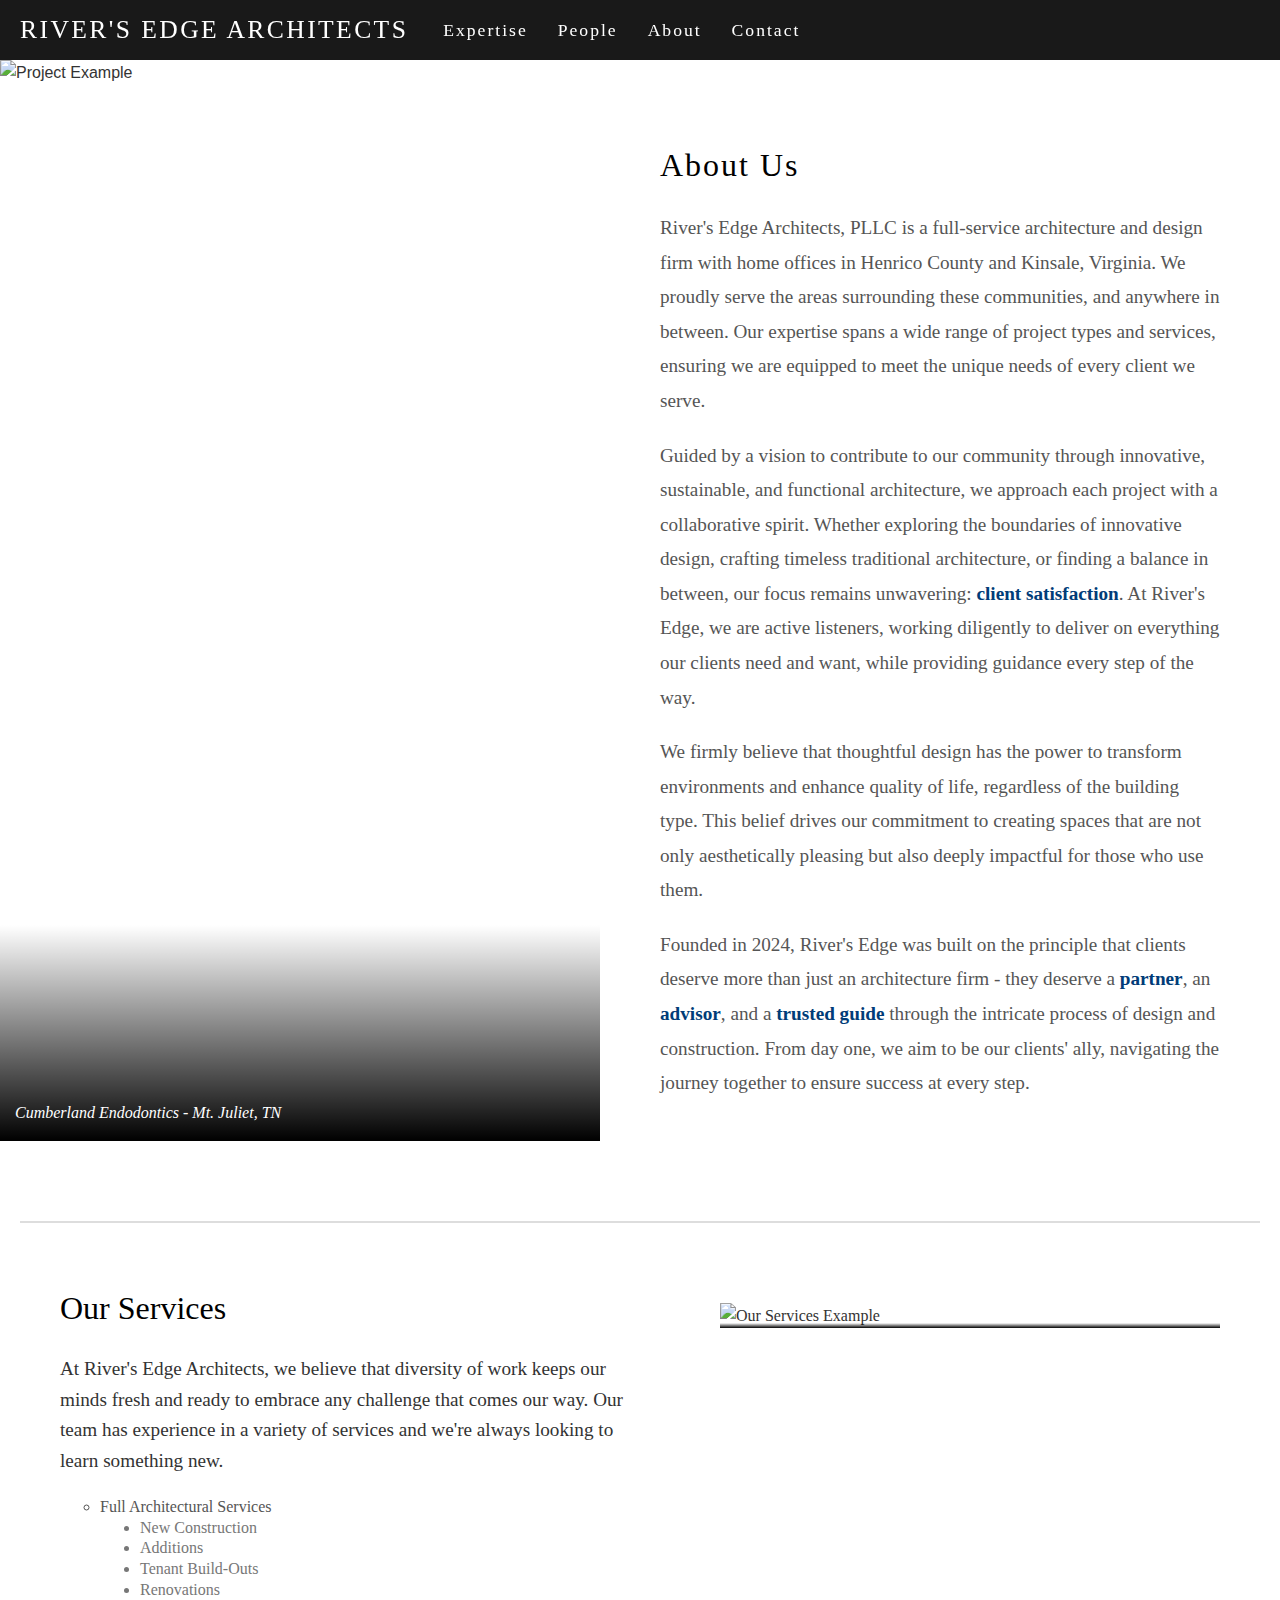
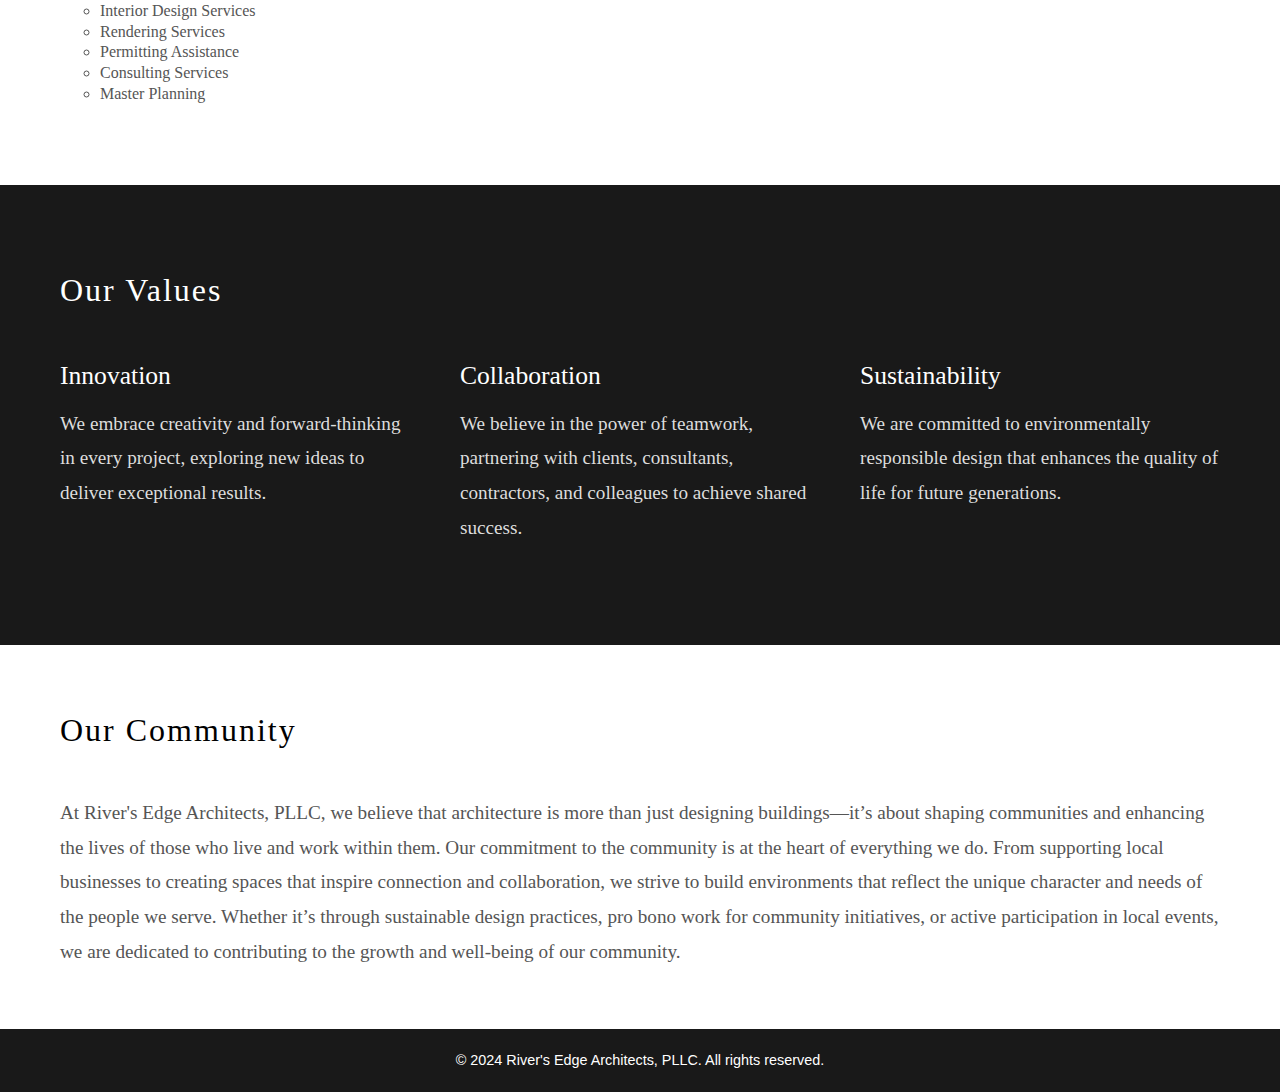
==== about.html @ ff03401f "Add files via upload" ====
<!DOCTYPE html>
<html lang="en">
<head>
  <meta charset="UTF-8">
  <meta name="viewport" content="width=device-width, initial-scale=1.0">
  <title>About Us | River's Edge Architects, PLLC</title>
  <link rel="stylesheet" href="about.css"> <!-- New CSS for this page -->
</head>
<body>

  <!-- Header -->
  <header>
    <div class="header-container">
      <div class="logo">
        <a href="index.html">River's Edge Architects</a>
      </div>
      <button class="menu-button" aria-label="Toggle Menu">☰</button>
      <nav>
        <ul class="nav-links">
          <li><a href="expertise.html">Expertise</a></li>
          <li><a href="people.html">People</a></li>
          <li><a href="about.html">About</a></li>
          <li><a href="contact.html">Contact</a></li>
        </ul>
      </nav>
    </div>
  </header>

  <!-- Sidebar Menu -->
  <div class="sidebar-menu">
    <ul>
      <li><a href="expertise.html">Expertise</a></li>
      <li><a href="people.html">People</a></li>
      <li><a href="about.html">About</a></li>
      <li><a href="contact.html">Contact</a></li>
    </ul>
  </div>

<!-- Overlay for Clicking Outside -->
<div class="menu-overlay"></div>

  <!-- Main Content -->
  <main>
    <section class="about-top-section">
      <!-- Left Column: Project Image -->
      <div class="image-column">
        <img src="About Images/top-section-image.jpg" alt="Project Example">
        <p class="image-caption">Cumberland Endodontics - Mt. Juliet, TN</p>
      </div>
  
      <!-- Right Column: About Us Text -->
      <div class="text-column">
        <h1>About Us</h1>

        <p>River's Edge Architects, PLLC is a full-service architecture and design firm
        with home offices in Henrico County and Kinsale, Virginia. We proudly serve
        the areas surrounding these communities, and anywhere in between. Our expertise spans
        a wide range of project types and services, ensuring we are equipped to meet the unique
        needs of every client we serve.</p>

        <p>Guided by a vision to contribute to our community through innovative, sustainable, and
        functional architecture, we approach each project with a
        collaborative spirit. Whether exploring the boundaries of innovative design,
        crafting timeless traditional architecture, or finding a balance in between,
        our focus remains unwavering: <strong>client satisfaction</strong>. At River's Edge, we are active
        listeners, working diligently to deliver on everything our clients need and want,
        while providing guidance every step of the way.</p>

        <p>We firmly believe that thoughtful design has the power to transform environments
        and enhance quality of life, regardless of the building type. This belief drives
        our commitment to creating spaces that are not only aesthetically pleasing but
        also deeply impactful for those who use them.</p>

        <p>Founded in 2024, River's Edge was built on the principle that clients deserve
          more than just an architecture firm - they deserve a <strong>partner</strong>, an <strong>advisor</strong>, and a
          <strong>trusted guide</strong> through the intricate process of design and construction. From
          day one, we aim to be our clients' ally, navigating the journey together
          to ensure success at every step.
        </p>
      </div>
    </section>
    <section class="second-section">
      <hr class="section-divider" />
      <div class="content-container">
        <!-- Left Column: Services Text -->
        <div class="services-text">
          <h2>Our Services</h2>
          <p>At River's Edge Architects, we believe that diversity of work keeps
            our minds fresh and ready to embrace any challenge that comes our way.
            Our team has experience in a variety of services and we're always looking
            to learn something new.
          </p>
          <ul>
            <li>Full Architectural Services
              <ul>
                <li>New Construction</li>
                <li>Additions</li>
                <li>Tenant Build-Outs</li>
                <li>Renovations</li>
              </ul>
            </li>
            <li>Interior Design Services</li>
            <li>Rendering Services</li>
            <li>Permitting Assistance</li>
            <li>Consulting Services</li>
            <li>Master Planning</li>
          </ul>
        </div>
    
        <!-- Right Column: Image -->
        <div class="services-image">
          <img src="About Images/second-section-image.png" alt="Our Services Example">
          <p class="image-caption">Rendering - Fredericksburg Academy - Fredericksburg, VA</p>
        </div>
      </div>
    </section>
    <section class="third-section">
      <div class="values-container">
        <h2>Our Values</h2>
        <div class="values-columns">
          <!-- Column 1 -->
          <div class="value">
            <h3>Innovation</h3>
            <p>We embrace creativity and forward-thinking in every project, exploring new ideas to deliver exceptional results.</p>
          </div>
          <!-- Column 2 -->
          <div class="value">
            <h3>Collaboration</h3>
            <p>We believe in the power of teamwork, partnering with clients, consultants, contractors, and colleagues to achieve shared success.</p>
          </div>
          <!-- Column 3 -->
          <div class="value">
            <h3>Sustainability</h3>
            <p>We are committed to environmentally responsible design that enhances the quality of life for future generations.</p>
          </div>
        </div>
      </div>
    </section>
    <section class="fourth-section">
      <div class="community-container">
        <h2>Our Community</h2>
        <p>At River's Edge Architects, PLLC, we believe that architecture
          is more than just designing buildings—it’s about shaping communities
          and enhancing the lives of those who live and work within them. Our
          commitment to the community is at the heart of everything we do. From
          supporting local businesses to creating spaces that inspire connection
          and collaboration, we strive to build environments that reflect the unique
          character and needs of the people we serve. Whether it’s through sustainable
          design practices, pro bono work for community initiatives, or active
          participation in local events, we are dedicated to contributing to the
          growth and well-being of our community.</p>
      </div>
    </section>
  </main> 

  <!-- Footer -->
  <footer>
    <p>&copy; 2024 River's Edge Architects, PLLC. All rights reserved.</p>
  </footer>

  <script src="menu.js" defer></script>
</body>
</html>
---- about.css ----
/* General Reset */
* {
    margin: 0;
    padding: 0;
    box-sizing: border-box;
  }
  
  body {
    font-family: Arial, sans-serif;
    line-height: 1.6;
    color: #333;
    background-color: #ffffff; /* Light gray background for contrast */
  }
  
  /* Header */
  header {
    background-color: rgba(0, 0, 0, 0.9);
    color: #fff;
    padding: 0px 20px;
    position: fixed;
    width: 100%;
    top: 0;
    left: 0;
    z-index: 10;
  }
  
  .header-container {
    display: flex;
    align-items: center;
    height: 60px;
  }
  
  .logo {
    font-family: "Franklin Gothic Book";
    font-size: 1.6rem;
    text-transform: uppercase;
    letter-spacing: 2.4px;
    color: #fff;
    margin-right: 20px;
  }
  
  .logo a {
    text-decoration: none;
    color: inherit;
  }
  
  .logo a:hover {
    color: #ddd;
  }
  
  nav ul {
    list-style: none;
    display: flex;
    margin: 0;
    padding: 0;
  }
  
  nav ul li {
    margin: 0 15px;
  }
  
  nav ul li a {
    color: #fff;
    font-family: "Franklin Gothic Book";
    font-size: 1.1rem;
    letter-spacing: 2px;
    text-decoration: none;
  }
  
  nav ul li a:hover {
    text-decoration: underline;
  }
  
/* Menu Button (Hidden by Default) */
.menu-button {
  display: none; /* Hidden on larger screens */
  font-size: 1.5rem;
  background: none;
  color: #fff;
  border: none;
  cursor: pointer;
  margin-left: auto;
  z-index: 30;
}

/* Sidebar Menu */
.sidebar-menu {
  position: fixed;
  top: 60px;
  right: -20%;
  width: 20%;
  height: 100%;
  background-color: rgba(0, 0, 0, 0.9);
  transition: right 0.3s ease-in-out;
  z-index: 20;
  display: flex;
  flex-direction: column;
  padding: 20px;
}

.sidebar-menu ul {
  list-style: none;
  gap: 100px;
}

.sidebar-menu ul li a {
  color: #fff;
  font-family: "Franklin Gothic Book";
  letter-spacing: 2px;
  font-weight: lighter;
  font-size: 1.1rem;
  text-decoration: none;
  font-weight: normal;
}

.sidebar-menu ul li a:hover {
  text-decoration: underline;
}

.sidebar-menu.active {
  right: 0;
}

  /* Footer */
  footer {
    background-color: rgba(0, 0, 0, 0.9);
    color: #fff;
    text-align: center;
    padding: 20px;
    margin-top: 0px;
    font-size: 0.9rem;
  }
  
  /* Responsive Design */
@media (max-width: 1000px) {
  .menu-button {
    display: block;
  }

  nav ul {
    display: none;
    flex-direction: column;
    background-color: rgba(0, 0, 0, 0.6);
    position: absolute;
    top: 60px;
    right: 20px;
    padding: 10px;
  }

  nav ul.active {
    display: flex;
  }

  .slide img {
    width: 1000px;
  }

  .caption {
    font-size: 1rem;
  }
}

@media (max-width: 1000px) {
  .about-top-section {
    flex-direction: column; /* Stack columns */
    gap: 40px; /* Add more spacing between sections */
  }

  .image-column img {
    height: auto; /* Ensure the image scales properly */
  }

  .text-column {
    padding: 0 10px; /* Reduce padding for smaller screens */
  }

  .content-container {
    flex-direction: column; /* Stack columns vertically */
    gap: 20px; /* Space between stacked items */
  }

  .services-image {
    width: 100%; /* Image takes full width */
  }

  .services-image img {
    height: 200px; /* Fixed height for smaller screens */
  }

  .values-columns {
    flex-direction: column; /* Stack columns */
    align-items: left; /* Center align the stacked items */
  }

  .value {
    width: 90%;
    max-width: 300px;
  }
}

/* About Top Section */
.about-top-section {
  display: flex;
  flex-wrap: nowrap; /* Allow wrapping for smaller screens */
  padding: 0;
  margin: 0;
  background-color: #fff; /* Optional: Add a background for contrast */
}

/* Left Column: Image */
.image-column {
  flex: 0 0 600px;
  position: relative;
  margin-top: 60px;
}

.image-column img {
  width: 100%; /* Full width of the viewport */
  height: 100%; /* Full height of the viewport */
  object-fit: cover; /* Maintain aspect ratio and crop the image */
  object-position: center; /* Center the cropped area */
  margin: 0; /* Remove any default margins */
  padding: 0; /* Remove any default padding */
}

.image-column::after {
  content: ""; /* Create the fade-to-black effect */
  position: absolute;
  bottom: 0;
  left: 0;
  width: 100%;
  height: 20%; /* Height of the fade */
  background: linear-gradient(transparent, rgba(0, 0, 0, 1)); /* Transparent to black gradient */
  pointer-events: none; /* Ensure it doesn't interfere with hover/click */
  z-index: 0;
}

.image-column .image-caption {
  position: absolute;
  bottom: 10px;
  left: 10px;
  color: #fff;
  padding: 5px 5px;
  font-size: 1rem;
  font-family: "Franklin Gothic Book";
  font-style: italic;
  z-index: 5;
}

/* Right Column: Text */
.text-column {
  font-family: "Franklin Gothic Book";
  flex: 1;
  display: flex;
  flex-direction: column;
  justify-content: flex-start;
  margin-top: 120px;
  margin-left: 40px;
  margin-right: 40px;
  padding: 20px; /* Add spacing around text */
}

.text-column h1 {
  font-size: 2rem;
  letter-spacing: 2px;
  margin-bottom: 20px;
  color: #000;
  font-weight: normal;
}

.text-column p {
  font-size: 1.2rem;
  line-height: 1.8;
  color: #555;
  margin-bottom: 20px;
}

.text-column p strong {
  color: rgb(0, 60, 120);
  font-weight: bold;
}

/* Section Divider */
.section-divider {
  border: none;
  border-top: 2px solid #ddd; /* Horizontal line */
  margin-top: 0px;
  margin-bottom: 40px;
  width: 100%;
}

/* Second Section */
.second-section {
  font-family: "Franklin Gothic Book";
  display: flex;
  flex-direction: column; /* Stack items vertically for alignment */
  padding: 40px 20px; /* Add spacing */
  background-color: #fff;
  gap: 20px; /* Space between the columns */
}

.content-container {
  display: flex;
  flex-wrap: nowrap; /* Prevent wrapping */
  align-items: flex-start; /* Align items at the top of the section */
  justify-content: space-between; /* Add spacing between columns */
  gap: 20px; /* Space between text and image */
}

/* Left Column: Services Text */
.services-text {
  flex: 1; /* Allow this column to flex and take up remaining space */
  padding-right: 20px; /* Add spacing on the right */
  margin-left: 40px;
  margin-right: 40px;
}

.services-text h2 {
  font-family: "Franklin Gothic Book";
  font-size: 2rem;
  font-weight: normal;
  color: #000;
  margin-bottom: 20px;
}

.services-text p {
  font-size: 1.2rem;
  margin-bottom: 20px;
}

.services-text ul {
  list-style: circle;
  margin-left: 40px;
  padding: 0;
  line-height: 1.3;
}

.services-text ul > li {
  font-size: 1rem;
  margin-bottom: 0px;
  color: #555;
}

.services-text ul ul {
  list-style: disc; /* Indented bullets for sub-items */
  margin-top: 0px;
}

.services-text ul ul li {
  font-size: 1rem;
  margin-bottom: 0px;
  color: #777;
}

/* Right Column: Image */
.services-image {
  flex: 0 0 500px; /* Fixed width of 300px */
  position: relative;
  margin-top: 20px;
  margin-right: 40px;
}

.services-image img {
  width: 100%; /* Full width of the container */
  height: 100%; /* Flexible height */
  object-fit: cover; /* Ensure the image maintains proportions and crops if needed */
  object-position: center;
}

.services-image::after {
  content: ""; /* Create the fade-to-black effect */
  position: absolute;
  bottom: 0;
  left: 0;
  width: 100%;
  height: 20%; /* Height of the fade */
  background: linear-gradient(transparent, rgba(0, 0, 0, 1)); /* Transparent to black gradient */
  pointer-events: none; /* Ensure it doesn't interfere with hover/click */
  z-index: 0;
}

.services-image .image-caption {
  position: absolute;
  bottom: 10px;
  left: 10px;
  color: #fff;
  padding: 5px 5px;
  font-size: 1rem;
  font-family: "Franklin Gothic Book";
  font-style: italic;
  z-index: 5;
}

/* Fixed Spacing Below the Divider */
.second-section {
  margin-top: 40px; /* Fixed distance below the horizontal line */
}

/* Third Section */
.third-section {
  background-color: rgba(0, 0, 0, 0.9); /* Dark background */
  color: #fff; /* White text */
  padding: 80px 0px;
  margin-top: 40px;
  text-align: left; /* Center align text */
}

.values-container {
  max-width: calc(100%-120px); /* Limit container width */
  margin-right: 60px;
  margin-left: 60px;
}

.values-container h2 {
  font-family: "Franklin Gothic Book";
  font-size: 2rem;
  font-weight: normal;
  margin-bottom: 40px;
  color: #fff;
  letter-spacing: 2px;
}

.values-columns {
  display: flex;
  flex-wrap: nowrap; /* Allow wrapping for smaller screens */
  gap: 40px; /* Space between columns */
  justify-content: space-evenly; /* Spread columns evenly */
}

.value {
  flex: 1 1 calc(33.333% - 40px); /* Each column takes one-third of the width with spacing */
  background: none; /* Transparent background */
  padding: 0px; /* Space inside each column */
}

.value h3 {
  font-size: 1.6rem;
  font-family: "Franklin Gothic Book";
  font-weight: normal;
  color: #fff;
  margin-bottom: 10px;
}

.value p {
  font-size: 1.2rem;
  font-family: "Franklin Gothic Book";
  line-height: 1.8;
  color: #ddd; /* Slightly lighter text for contrast */
  margin-bottom: 20px;
}

/* Fourth Section */
.fourth-section {
  background-color: #fff; /* White background */
  font-family: "Franklin Gothic Book";
  color: #333; /* Dark text */
  padding: 60px 20px; /* Spacing around the section */
  text-align: left; /* Center the header and content */
}

.community-container {
  max-width: 100%; /* Limit the width of the content */
  margin-right: 40px;
  margin-left: 40px;
}

.community-container h2 {
  font-family: "Franklin Gothic Book";
  font-size: 2rem;
  font-weight: normal;
  color: #000;
  margin-bottom: 40px;
  letter-spacing: 2px;
}

.community-container p {
  font-size: 1.2rem;
  line-height: 1.8;
  color: #555; /* Subtle gray for readability */
  text-align: left; /* Align paragraph text to the left */
  margin: 0 auto; /* Center-align the paragraph block */
  max-width: calc(100%-120px); /* Limit the width of the paragraph */
}
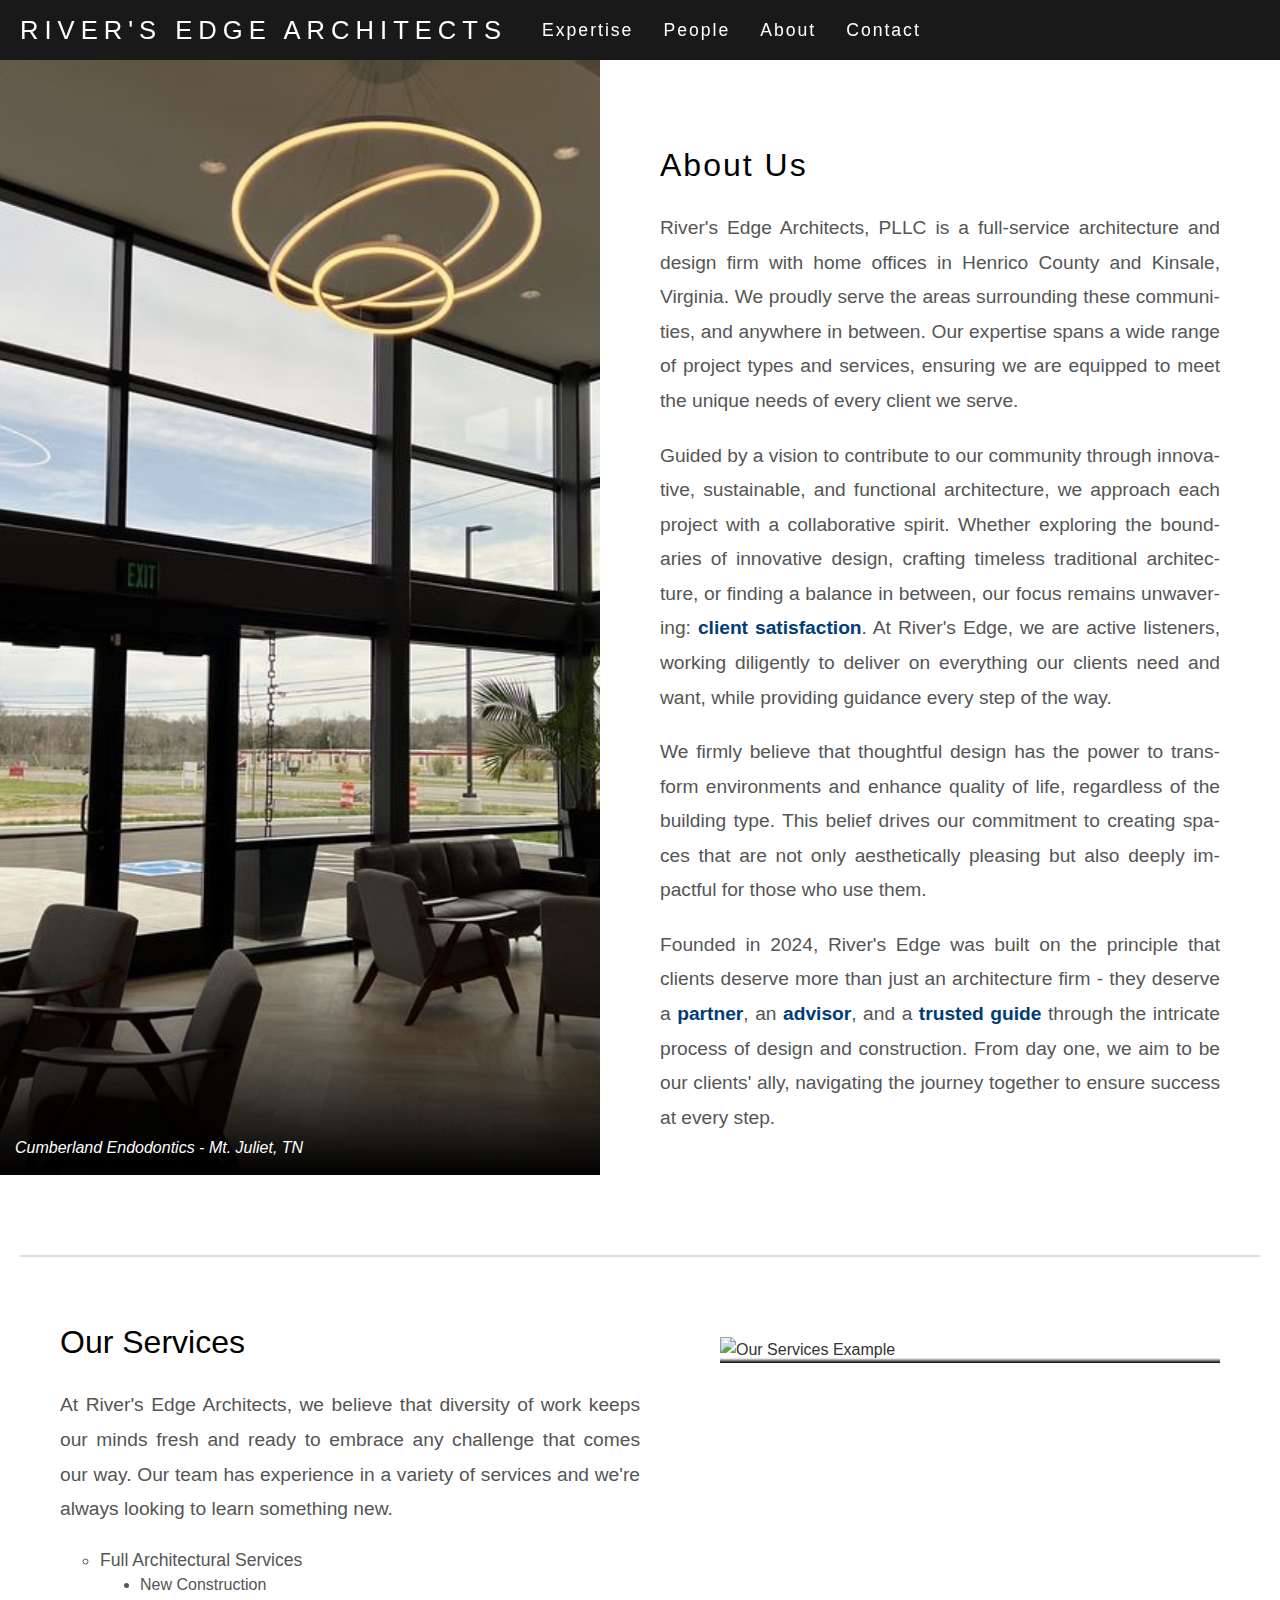
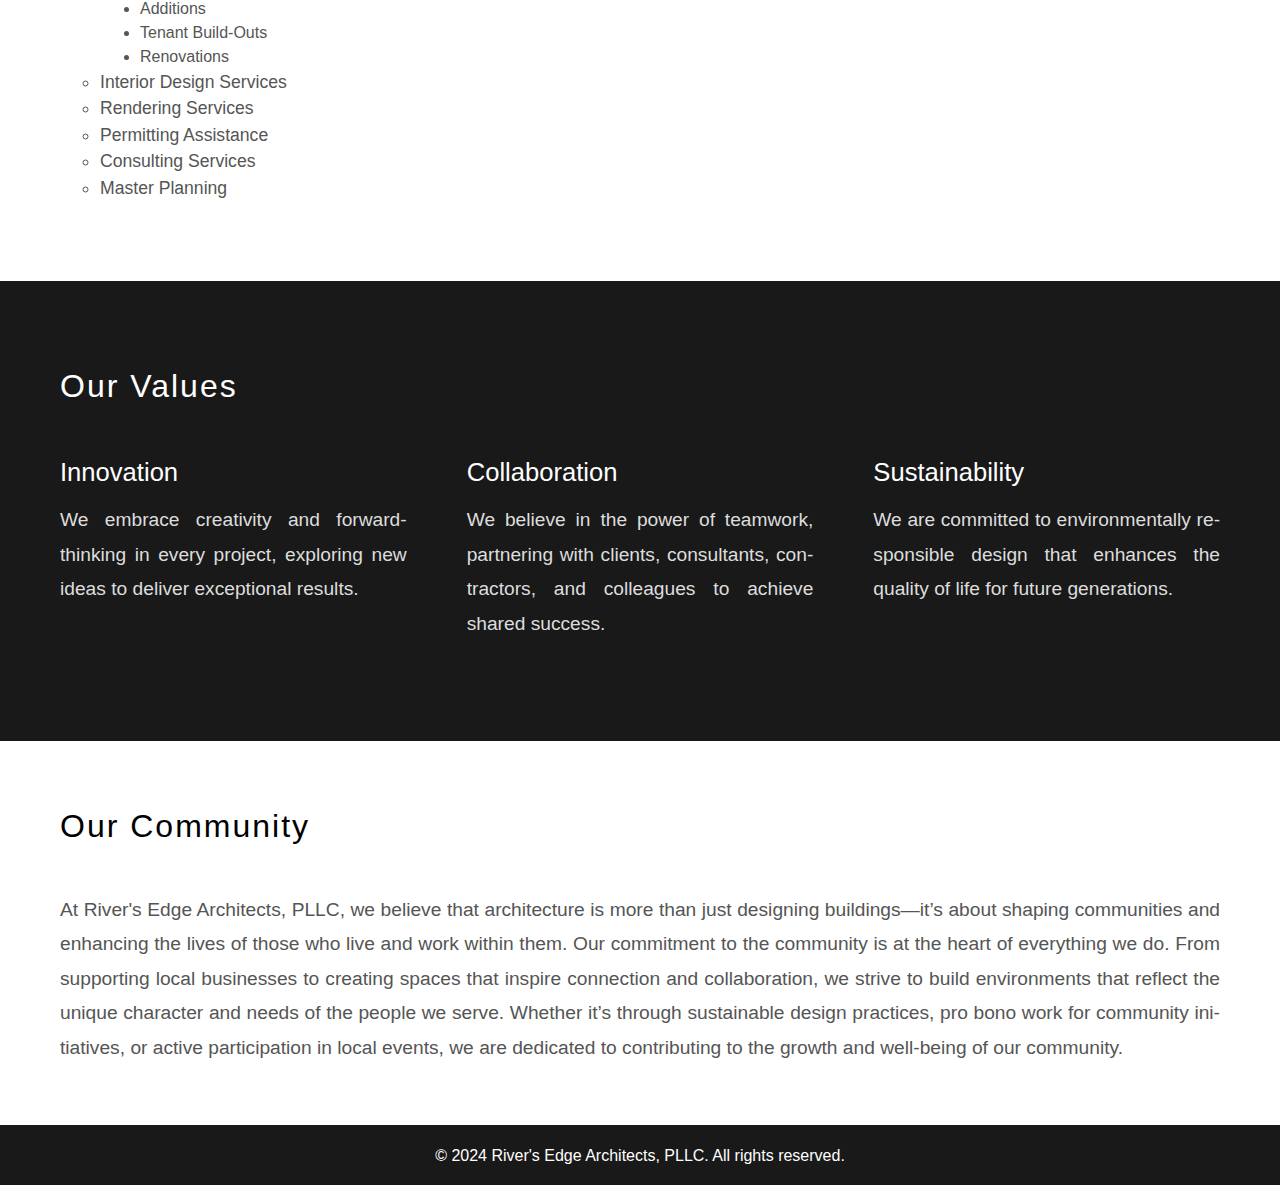
==== commit 27bb17dc: "Update about.html" ====
--- a/about.html
+++ b/about.html
@@ -5,6 +5,7 @@
   <meta name="viewport" content="width=device-width, initial-scale=1.0">
   <title>About Us | River's Edge Architects, PLLC</title>
   <link rel="stylesheet" href="about.css"> <!-- New CSS for this page -->
+  <link rel="icon" type="favicon/png" href="/Assets/favicon.png">
 </head>
 <body>
 
--- a/about.css
+++ b/about.css
@@ -6,7 +6,7 @@
   }
   
   body {
-    font-family: Arial, sans-serif;
+    font-family: "Helvetica";
     line-height: 1.6;
     color: #333;
     background-color: #ffffff; /* Light gray background for contrast */
@@ -26,15 +26,17 @@
   
   .header-container {
     display: flex;
-    align-items: center;
+    flex-wrap: wrap;
+    align-items: center; /* Vertically align items */
     height: 60px;
   }
   
   .logo {
-    font-family: "Franklin Gothic Book";
     font-size: 1.6rem;
+    font-stretch: semi-condensed;
+    font-weight: normal;
     text-transform: uppercase;
-    letter-spacing: 2.4px;
+    letter-spacing: 6px;
     color: #fff;
     margin-right: 20px;
   }
@@ -45,7 +47,7 @@
   }
   
   .logo a:hover {
-    color: #ddd;
+    color: #ccc;
   }
   
   nav ul {
@@ -61,14 +63,14 @@
   
   nav ul li a {
     color: #fff;
-    font-family: "Franklin Gothic Book";
     font-size: 1.1rem;
     letter-spacing: 2px;
+    font-weight: normal;
     text-decoration: none;
   }
   
   nav ul li a:hover {
-    text-decoration: underline;
+    color: #ccc;
   }
   
 /* Menu Button (Hidden by Default) */
@@ -96,6 +98,7 @@
   display: flex;
   flex-direction: column;
   padding: 20px;
+  gap: 15px; /* Space between menu items */
 }
 
 .sidebar-menu ul {
@@ -105,7 +108,6 @@
 
 .sidebar-menu ul li a {
   color: #fff;
-  font-family: "Franklin Gothic Book";
   letter-spacing: 2px;
   font-weight: lighter;
   font-size: 1.1rem;
@@ -114,7 +116,7 @@
 }
 
 .sidebar-menu ul li a:hover {
-  text-decoration: underline;
+  color: #ccc;
 }
 
 .sidebar-menu.active {
@@ -126,9 +128,15 @@
     background-color: rgba(0, 0, 0, 0.9);
     color: #fff;
     text-align: center;
-    padding: 20px;
-    margin-top: 0px;
-    font-size: 0.9rem;
+    width: 100%;
+    height: 60px;
+    z-index: 10;
+    display: flex;
+    align-items: center;
+    justify-content: center;
+    box-sizing: border-box;
+    overflow: hidden;
+    white-space: nowrap;
   }
   
   /* Responsive Design */
@@ -138,63 +146,46 @@
   }
 
   nav ul {
-    display: none;
+    display: none; /* Hide navigation links */
+  }
+
+  nav ul.active {
+    display: flex;
     flex-direction: column;
-    background-color: rgba(0, 0, 0, 0.6);
     position: absolute;
     top: 60px;
     right: 20px;
+    background-color: rgba(0, 0, 0, 0.9);
     padding: 10px;
-  }
-
-  nav ul.active {
-    display: flex;
-  }
-
-  .slide img {
-    width: 1000px;
-  }
-
-  .caption {
+    border-radius: 5px;
+  }
+}
+
+@media (max-width: 500px) {
+  .sidebar-menu {
+    width: 100%;
+    right: -100%;
+    top: 48px;
+  }
+
+  .header-container {
+    height: 48px;
+    justify-content: center;
+  }
+
+  .logo {
     font-size: 1rem;
-  }
-}
-
-@media (max-width: 1000px) {
-  .about-top-section {
-    flex-direction: column; /* Stack columns */
-    gap: 40px; /* Add more spacing between sections */
-  }
-
-  .image-column img {
-    height: auto; /* Ensure the image scales properly */
-  }
-
-  .text-column {
-    padding: 0 10px; /* Reduce padding for smaller screens */
-  }
-
-  .content-container {
-    flex-direction: column; /* Stack columns vertically */
-    gap: 20px; /* Space between stacked items */
-  }
-
-  .services-image {
-    width: 100%; /* Image takes full width */
-  }
-
-  .services-image img {
-    height: 200px; /* Fixed height for smaller screens */
-  }
-
-  .values-columns {
-    flex-direction: column; /* Stack columns */
-    align-items: left; /* Center align the stacked items */
-  }
-
-  .value {
-    width: 90%;
-    max-width: 300px;
+    letter-spacing: 2px;
+    text-wrap: wrap;
+  }
+
+  .menu-button {
+    font-size: 1.3rem;
+    margin-top: -3px;
+  }
+
+  footer {
+    font-size: 0.8rem;
   }
 }
 
@@ -212,6 +203,7 @@
   flex: 0 0 600px;
   position: relative;
   margin-top: 60px;
+  overflow: hidden;
 }
 
 .image-column img {
@@ -242,14 +234,12 @@
   color: #fff;
   padding: 5px 5px;
   font-size: 1rem;
-  font-family: "Franklin Gothic Book";
   font-style: italic;
   z-index: 5;
 }
 
 /* Right Column: Text */
 .text-column {
-  font-family: "Franklin Gothic Book";
   flex: 1;
   display: flex;
   flex-direction: column;
@@ -273,11 +263,62 @@
   line-height: 1.8;
   color: #555;
   margin-bottom: 20px;
+  text-align: justify;
+  hyphens: auto; /* Enables hyphenation */
+  overflow-wrap: break-word; /* Ensures long words are broken if necessary */
+  word-break: break-word; /* Fallback for older browsers */
 }
 
 .text-column p strong {
   color: rgb(0, 60, 120);
   font-weight: bold;
+}
+
+@media (max-width: 1000px) {
+  .about-top-section {
+    flex-direction: column; /* Stack columns */
+    gap: 40px; /* Add more spacing between sections */
+  }
+
+  .image-column img {
+    height: 100%;
+    width: auto;
+  }
+
+  .text-column {
+    padding: 0 10px; /* Reduce padding for smaller screens */
+    margin-top: 0px;
+    margin-bottom: -40px;
+  }
+
+  .content-container {
+    flex-direction: column; /* Stack columns vertically */
+    gap: 20px; /* Space between stacked items */
+  }
+
+  .services-image {
+    width: 100%; /* Image takes full width */
+  }
+
+  .services-image img {
+    height: 200px; /* Fixed height for smaller screens */
+  }
+
+  .values-columns {
+    flex-direction: column; /* Stack columns */
+    align-items: left; /* Center align the stacked items */
+  }
+
+  .value {
+    width: 90%;
+    max-width: 300px;
+  }
+}
+
+@media (max-width: 500px) {
+  .image-column {
+    margin-top: 48px;
+  }
 }
 
 /* Section Divider */
@@ -291,7 +332,6 @@
 
 /* Second Section */
 .second-section {
-  font-family: "Franklin Gothic Book";
   display: flex;
   flex-direction: column; /* Stack items vertically for alignment */
   padding: 40px 20px; /* Add spacing */
@@ -316,7 +356,6 @@
 }
 
 .services-text h2 {
-  font-family: "Franklin Gothic Book";
   font-size: 2rem;
   font-weight: normal;
   color: #000;
@@ -325,31 +364,54 @@
 
 .services-text p {
   font-size: 1.2rem;
+  line-height: 1.8;
+  color: #555;
   margin-bottom: 20px;
+  text-align: justify;
+  hyphens: auto; /* Enables hyphenation */
+  overflow-wrap: break-word; /* Ensures long words are broken if necessary */
+  word-break: break-word; /* Fallback for older browsers */
 }
 
 .services-text ul {
   list-style: circle;
   margin-left: 40px;
   padding: 0;
-  line-height: 1.3;
+  line-height: 1.5;
 }
 
 .services-text ul > li {
+  font-size: 1.1rem;
+  margin-bottom: 0px;
+  color: #555;
+}
+
+.services-text ul ul {
+  list-style: disc; /* Indented bullets for sub-items */
+  margin-top: 0px;
+}
+
+.services-text ul ul li {
   font-size: 1rem;
   margin-bottom: 0px;
   color: #555;
 }
 
-.services-text ul ul {
-  list-style: disc; /* Indented bullets for sub-items */
-  margin-top: 0px;
-}
-
-.services-text ul ul li {
-  font-size: 1rem;
-  margin-bottom: 0px;
-  color: #777;
+@media (max-width: 1000px) {
+  .services-text {
+    margin-left: 30px;
+    margin-right: 10px;
+  }
+
+  .services-text ul {
+    margin-left: 10px;
+  }
+
+  .services-text ul ul li {
+    margin-left: 20px;
+  }
+
+
 }
 
 /* Right Column: Image */
@@ -386,7 +448,6 @@
   color: #fff;
   padding: 5px 5px;
   font-size: 1rem;
-  font-family: "Franklin Gothic Book";
   font-style: italic;
   z-index: 5;
 }
@@ -412,7 +473,6 @@
 }
 
 .values-container h2 {
-  font-family: "Franklin Gothic Book";
   font-size: 2rem;
   font-weight: normal;
   margin-bottom: 40px;
@@ -423,7 +483,7 @@
 .values-columns {
   display: flex;
   flex-wrap: nowrap; /* Allow wrapping for smaller screens */
-  gap: 40px; /* Space between columns */
+  gap: 60px; /* Space between columns */
   justify-content: space-evenly; /* Spread columns evenly */
 }
 
@@ -435,7 +495,6 @@
 
 .value h3 {
   font-size: 1.6rem;
-  font-family: "Franklin Gothic Book";
   font-weight: normal;
   color: #fff;
   margin-bottom: 10px;
@@ -443,16 +502,18 @@
 
 .value p {
   font-size: 1.2rem;
-  font-family: "Franklin Gothic Book";
   line-height: 1.8;
   color: #ddd; /* Slightly lighter text for contrast */
   margin-bottom: 20px;
+  text-align: justify;
+  hyphens: auto; /* Enables hyphenation */
+  overflow-wrap: break-word; /* Ensures long words are broken if necessary */
+  word-break: break-word; /* Fallback for older browsers */
 }
 
 /* Fourth Section */
 .fourth-section {
   background-color: #fff; /* White background */
-  font-family: "Franklin Gothic Book";
   color: #333; /* Dark text */
   padding: 60px 20px; /* Spacing around the section */
   text-align: left; /* Center the header and content */
@@ -465,7 +526,6 @@
 }
 
 .community-container h2 {
-  font-family: "Franklin Gothic Book";
   font-size: 2rem;
   font-weight: normal;
   color: #000;
@@ -480,4 +540,14 @@
   text-align: left; /* Align paragraph text to the left */
   margin: 0 auto; /* Center-align the paragraph block */
   max-width: calc(100%-120px); /* Limit the width of the paragraph */
+  text-align: justify;
+  hyphens: auto;
+  overflow-wrap: break-word; /* Ensures long words are broken if necessary */
+  word-break: break-word; /* Fallback for older browsers */
+}
+
+@media (max-width: 500px) {
+  .community-container {
+    margin-left: 30px;
+  }
 }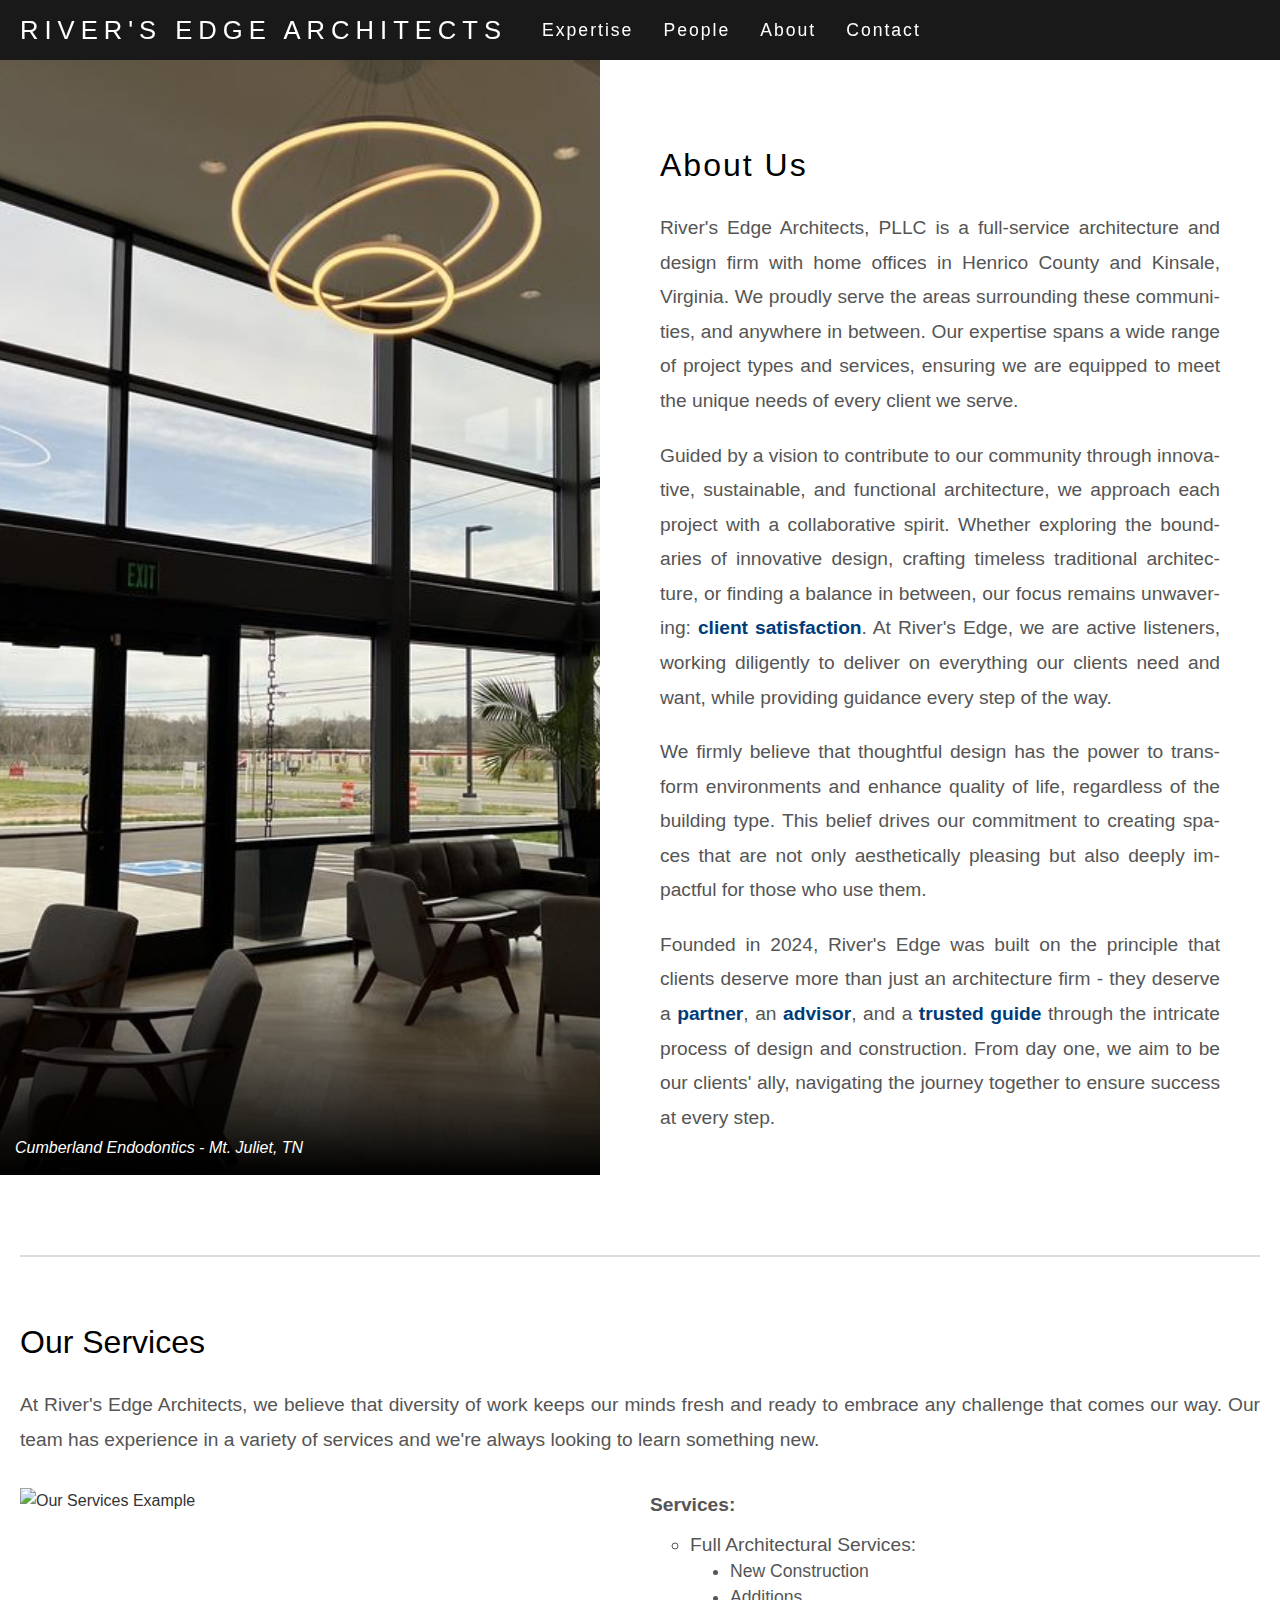
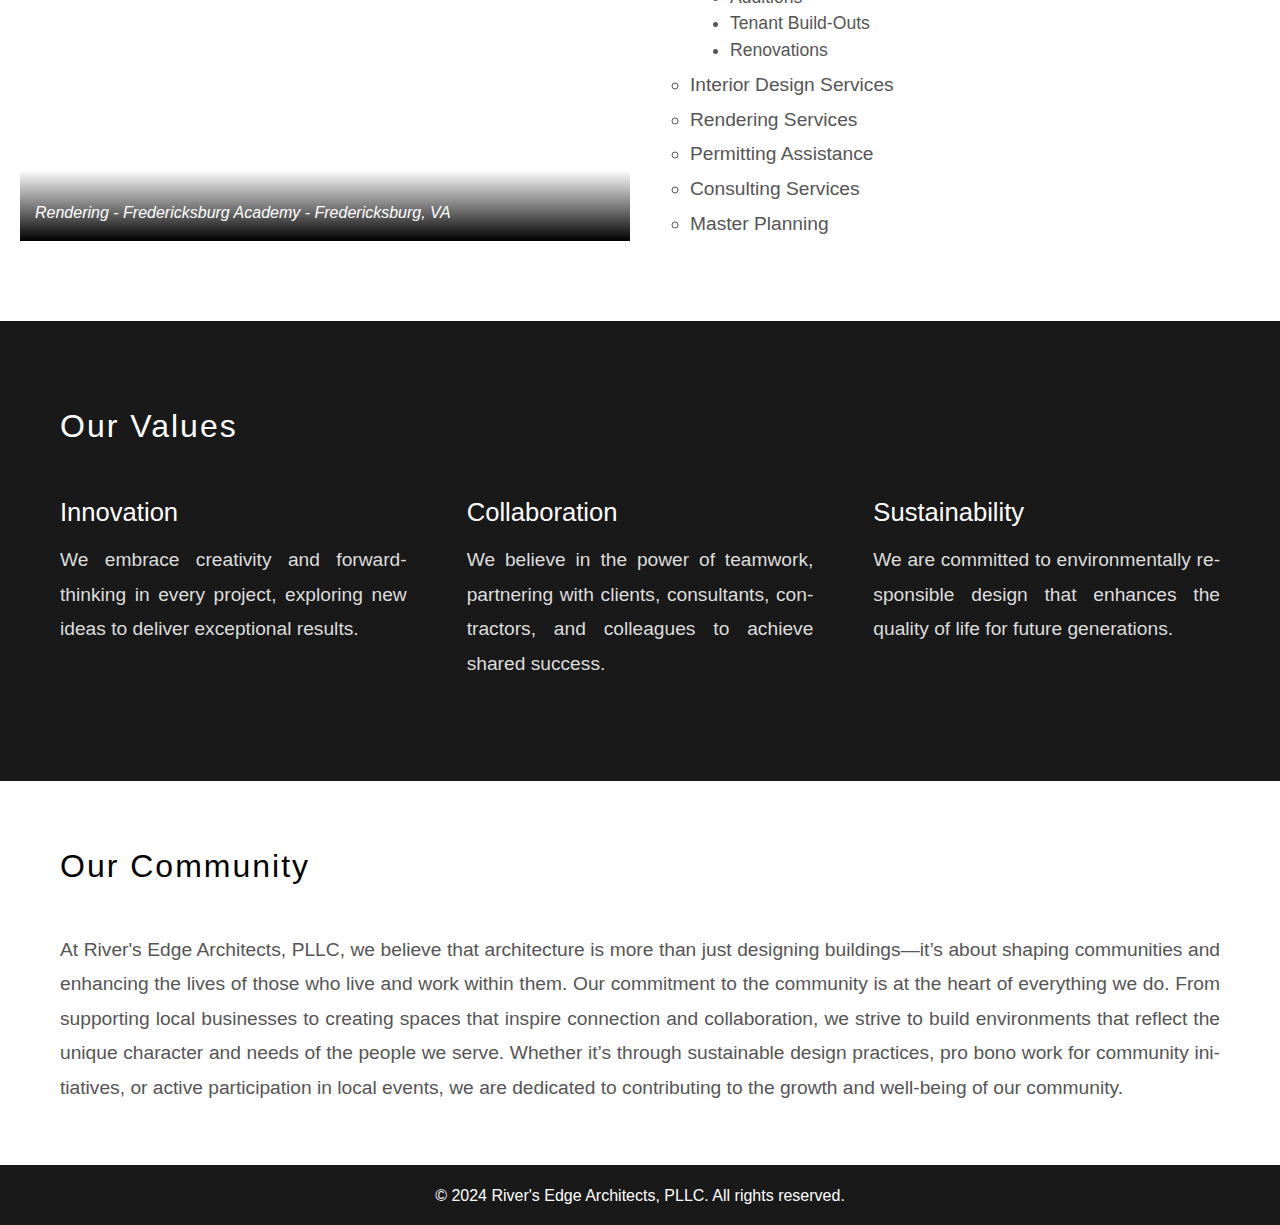
==== commit b66fe4bc: "Add files via upload" ====
--- a/about.html
+++ b/about.html
@@ -4,8 +4,7 @@
   <meta charset="UTF-8">
   <meta name="viewport" content="width=device-width, initial-scale=1.0">
   <title>About Us | River's Edge Architects, PLLC</title>
-  <link rel="stylesheet" href="about.css"> <!-- New CSS for this page -->
-  <link rel="icon" type="favicon/png" href="/Assets/favicon.png">
+  <link rel="stylesheet" href="about.css?v=2"> <!-- New CSS for this page -->
 </head>
 <body>
 
@@ -80,19 +79,26 @@
         </p>
       </div>
     </section>
+
     <section class="second-section">
       <hr class="section-divider" />
+      <div class="services-intro">
+        <h2>Our Services</h2>
+        <p>At River's Edge Architects, we believe that diversity of work keeps
+          our minds fresh and ready to embrace any challenge that comes our way.
+          Our team has experience in a variety of services and we're always looking
+          to learn something new.
+        </p>
+      </div>
       <div class="content-container">
-        <!-- Left Column: Services Text -->
+        <div class="services-image">
+          <img src="About Images/second-section-image.png" alt="Our Services Example">
+          <p class="image-caption">Rendering - Fredericksburg Academy - Fredericksburg, VA</p>
+        </div>
         <div class="services-text">
-          <h2>Our Services</h2>
-          <p>At River's Edge Architects, we believe that diversity of work keeps
-            our minds fresh and ready to embrace any challenge that comes our way.
-            Our team has experience in a variety of services and we're always looking
-            to learn something new.
-          </p>
+          <p><strong>Services:</strong></p>
           <ul>
-            <li>Full Architectural Services
+            <li>Full Architectural Services:
               <ul>
                 <li>New Construction</li>
                 <li>Additions</li>
@@ -107,14 +113,9 @@
             <li>Master Planning</li>
           </ul>
         </div>
-    
-        <!-- Right Column: Image -->
-        <div class="services-image">
-          <img src="About Images/second-section-image.png" alt="Our Services Example">
-          <p class="image-caption">Rendering - Fredericksburg Academy - Fredericksburg, VA</p>
-        </div>
       </div>
     </section>
+
     <section class="third-section">
       <div class="values-container">
         <h2>Our Values</h2>
--- a/about.css
+++ b/about.css
@@ -280,9 +280,16 @@
     gap: 40px; /* Add more spacing between sections */
   }
 
+  .image-column {
+    width: 100%;
+    overflow: hidden;
+  }
+
   .image-column img {
     height: 100%;
-    width: auto;
+    width: 100%;
+    object-fit: cover;
+    object-position: center;
   }
 
   .text-column {
@@ -339,34 +346,42 @@
   gap: 20px; /* Space between the columns */
 }
 
-.content-container {
-  display: flex;
-  flex-wrap: nowrap; /* Prevent wrapping */
-  align-items: flex-start; /* Align items at the top of the section */
-  justify-content: space-between; /* Add spacing between columns */
-  gap: 20px; /* Space between text and image */
-}
-
-/* Left Column: Services Text */
-.services-text {
-  flex: 1; /* Allow this column to flex and take up remaining space */
-  padding-right: 20px; /* Add spacing on the right */
-  margin-left: 40px;
-  margin-right: 40px;
-}
-
-.services-text h2 {
+/* Intro Paragraph */
+.services-intro h2 {
   font-size: 2rem;
   font-weight: normal;
   color: #000;
   margin-bottom: 20px;
 }
 
+.services-intro p {
+  font-size: 1.2rem;
+  line-height: 1.8;
+  color: #555;
+  text-align: justify;
+  hyphens: auto;
+  overflow-wrap: break-word;
+  word-break: break-word;
+}
+
+.content-container {
+  display: grid;
+  grid-template-columns: 1fr 1fr;
+  gap: 20px;
+  align-items: start; /* Align items at the top of the section */
+  margin-top: 10px;
+}
+
+/* Left Column: Services Text */
+.services-text {
+  padding-right: 20px; /* Add spacing on the right */
+}
+
 .services-text p {
   font-size: 1.2rem;
   line-height: 1.8;
   color: #555;
-  margin-bottom: 20px;
+  margin-bottom: 6px;
   text-align: justify;
   hyphens: auto; /* Enables hyphenation */
   overflow-wrap: break-word; /* Ensures long words are broken if necessary */
@@ -377,56 +392,40 @@
   list-style: circle;
   margin-left: 40px;
   padding: 0;
+  line-height: 1.8;
+}
+
+.services-text ul li {
+  font-size: 1.2rem;
+  margin-bottom: 0px;
+  color: #555;
+}
+
+.services-text ul ul {
+  list-style: disc; /* Indented bullets for sub-items */
+  margin-top: -5px;
   line-height: 1.5;
-}
-
-.services-text ul > li {
+  margin-bottom: 5px;
+}
+
+.services-text ul ul li {
   font-size: 1.1rem;
   margin-bottom: 0px;
   color: #555;
 }
 
-.services-text ul ul {
-  list-style: disc; /* Indented bullets for sub-items */
-  margin-top: 0px;
-}
-
-.services-text ul ul li {
-  font-size: 1rem;
-  margin-bottom: 0px;
-  color: #555;
-}
-
-@media (max-width: 1000px) {
-  .services-text {
-    margin-left: 30px;
-    margin-right: 10px;
-  }
-
-  .services-text ul {
-    margin-left: 10px;
-  }
-
-  .services-text ul ul li {
-    margin-left: 20px;
-  }
-
-
-}
-
-/* Right Column: Image */
 .services-image {
-  flex: 0 0 500px; /* Fixed width of 300px */
   position: relative;
-  margin-top: 20px;
-  margin-right: 40px;
+  width: 100%;
+  height: 100%;
+  margin: 0 auto; /* Center on smaller screens if needed */
 }
 
 .services-image img {
   width: 100%; /* Full width of the container */
   height: 100%; /* Flexible height */
   object-fit: cover; /* Ensure the image maintains proportions and crops if needed */
-  object-position: center;
+  display: block;
 }
 
 .services-image::after {
@@ -438,7 +437,7 @@
   height: 20%; /* Height of the fade */
   background: linear-gradient(transparent, rgba(0, 0, 0, 1)); /* Transparent to black gradient */
   pointer-events: none; /* Ensure it doesn't interfere with hover/click */
-  z-index: 0;
+  z-index: 1;
 }
 
 .services-image .image-caption {
@@ -449,7 +448,44 @@
   padding: 5px 5px;
   font-size: 1rem;
   font-style: italic;
-  z-index: 5;
+  z-index: 2;
+}
+
+@media (max-width: 1000px) {
+  .second-section {
+    margin: 0 40px;
+  }
+
+  .content-container {
+    display: flex;
+  }
+  
+  .services-text {
+    margin-left: 0px;
+    margin-right: 10px;
+  }
+
+  .services-text ul {
+    margin-left: 20px;
+  }
+
+  .services-text ul ul li {
+    margin-left: 20px;
+  }
+
+  .services-image {
+    max-width: 100%;
+  }
+
+  .services-image .image-caption {
+    bottom: 5px;
+    left: 5px;
+    right: 10px;
+    font-size: clamp(0.8rem, 2vw, 1rem);
+    white-space: nowrap;
+    overflow: hidden;
+    text-overflow: ellipsis;
+  }
 }
 
 /* Fixed Spacing Below the Divider */
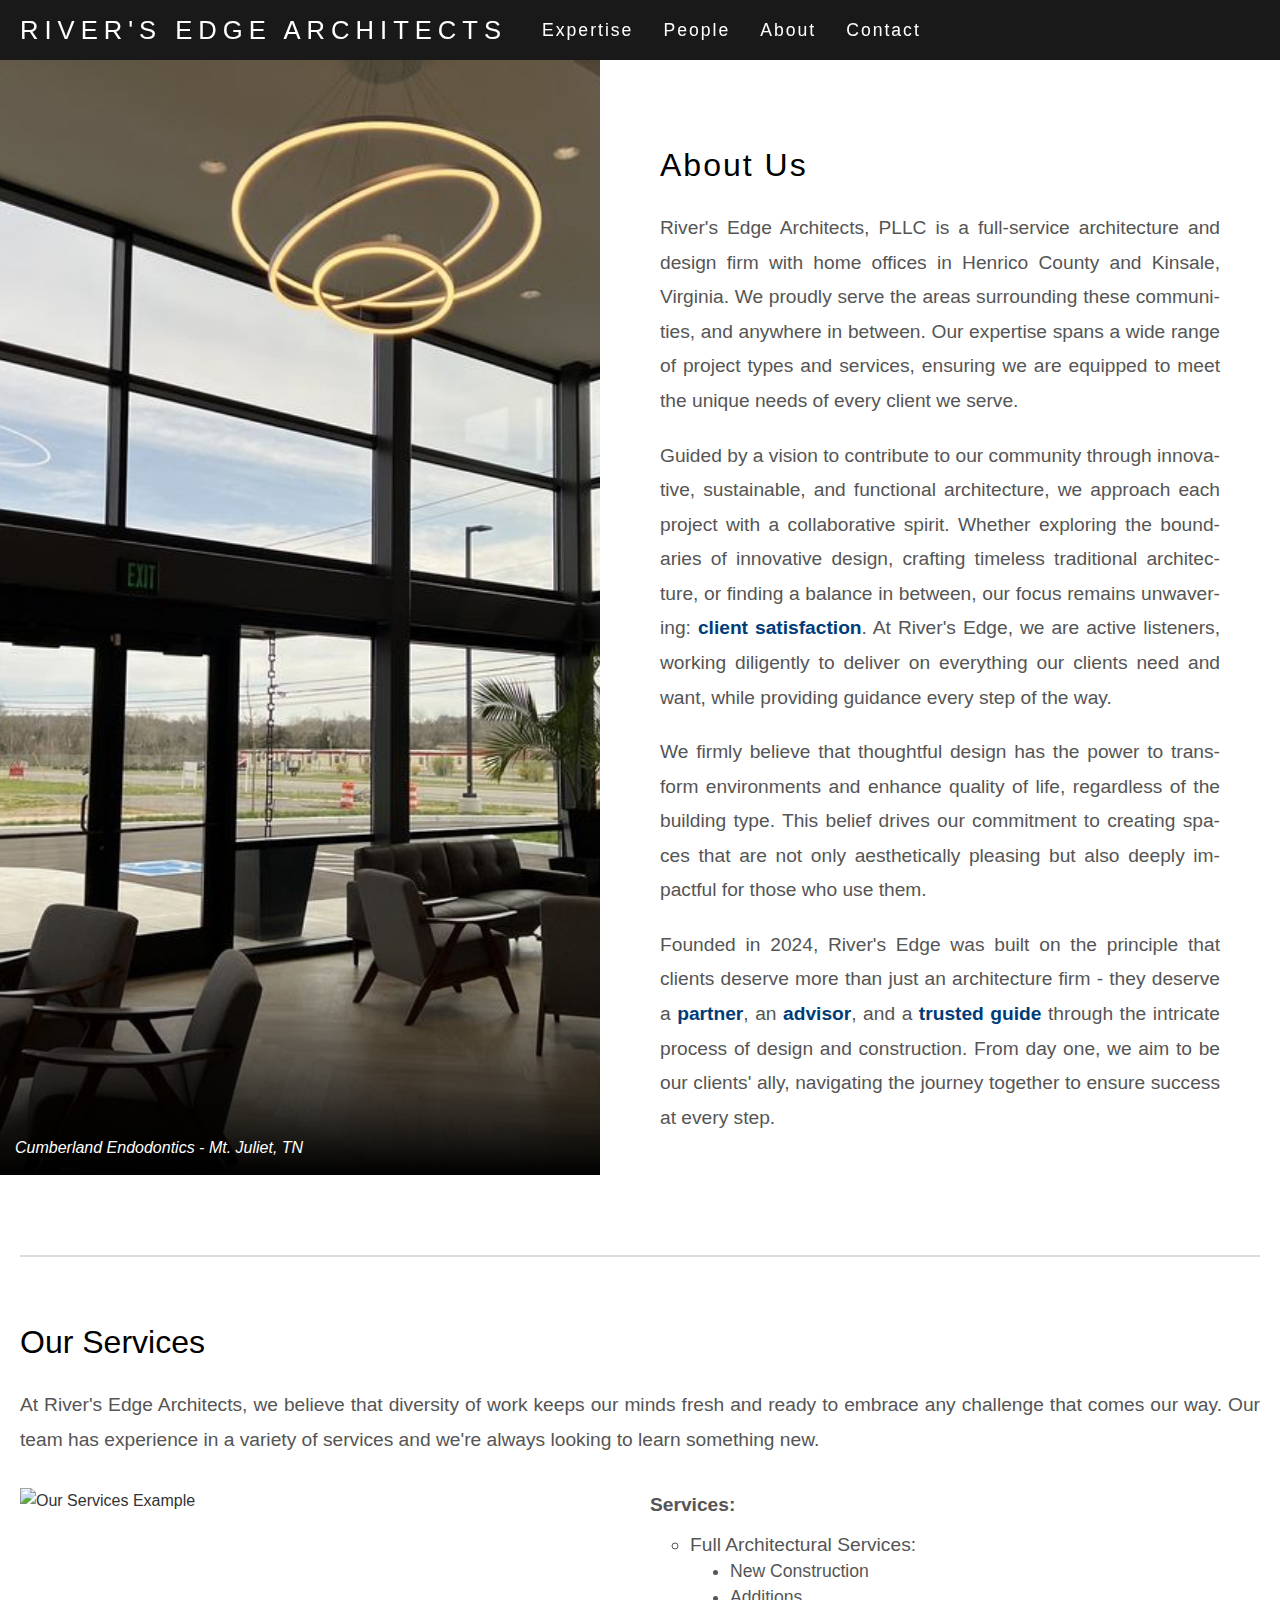
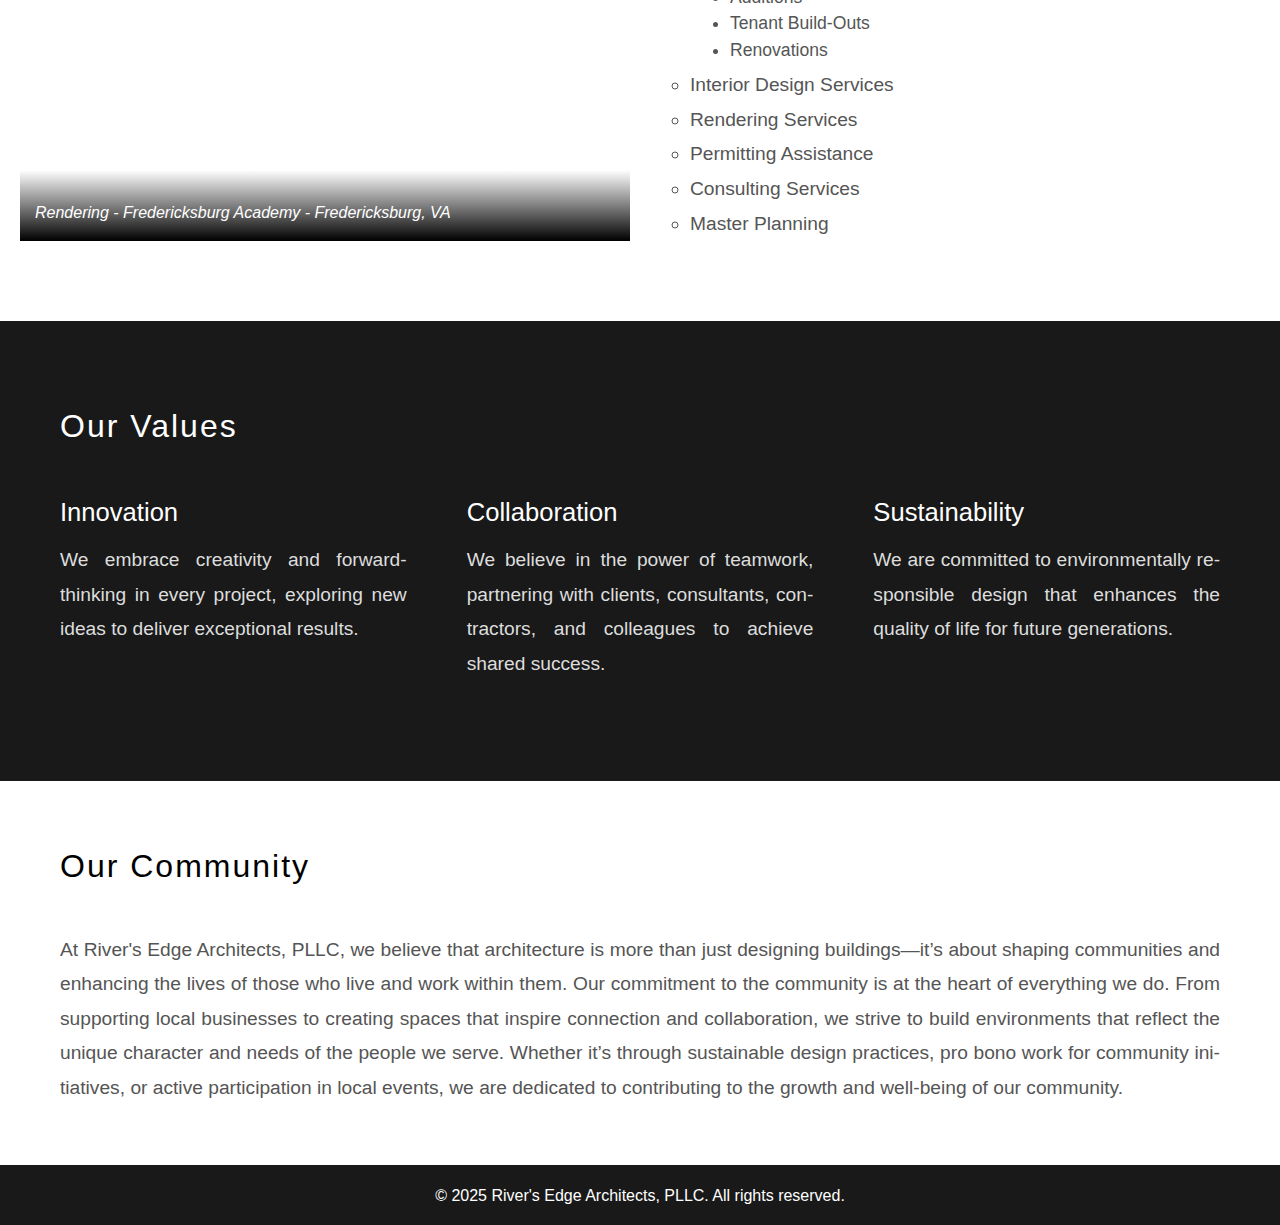
==== commit 2e5e79ce: "Update about.html" ====
--- a/about.html
+++ b/about.html
@@ -157,7 +157,7 @@
 
   <!-- Footer -->
   <footer>
-    <p>&copy; 2024 River's Edge Architects, PLLC. All rights reserved.</p>
+    <p>&copy; 2025 River's Edge Architects, PLLC. All rights reserved.</p>
   </footer>
 
   <script src="menu.js" defer></script>
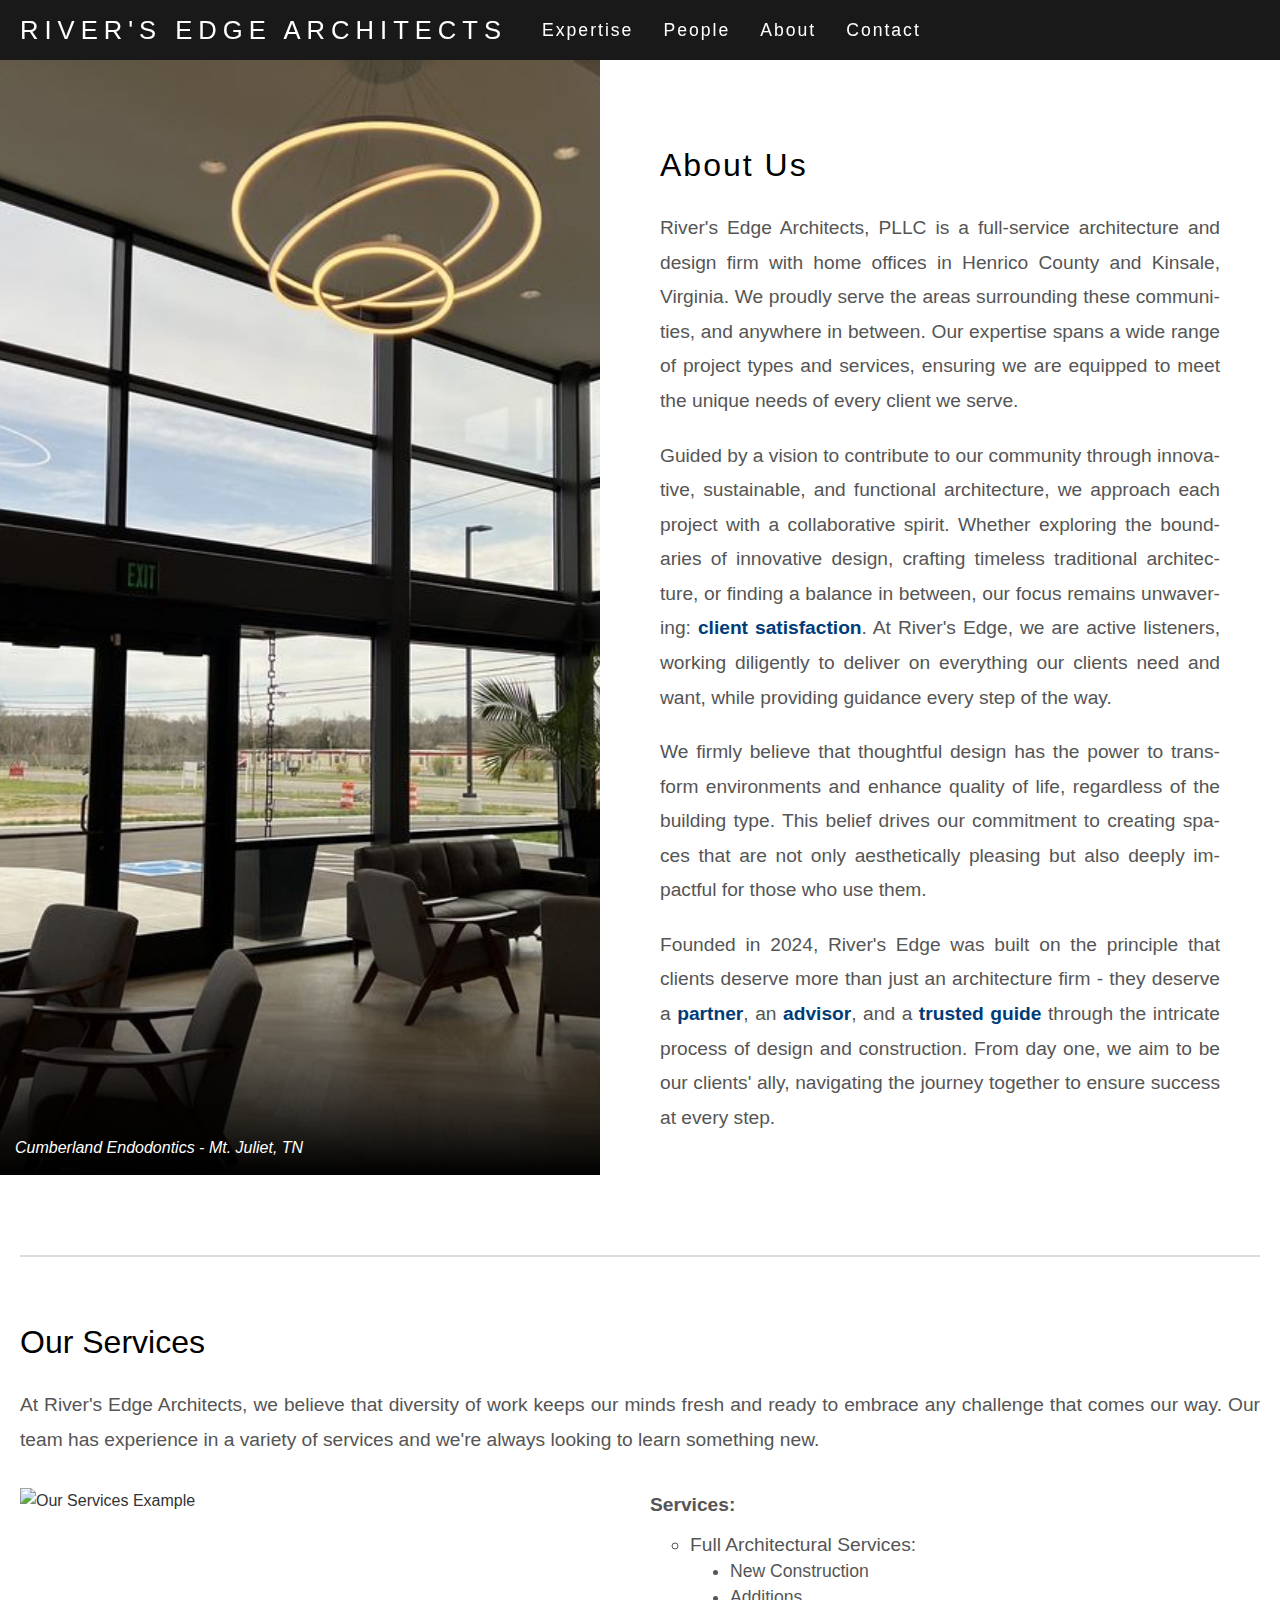
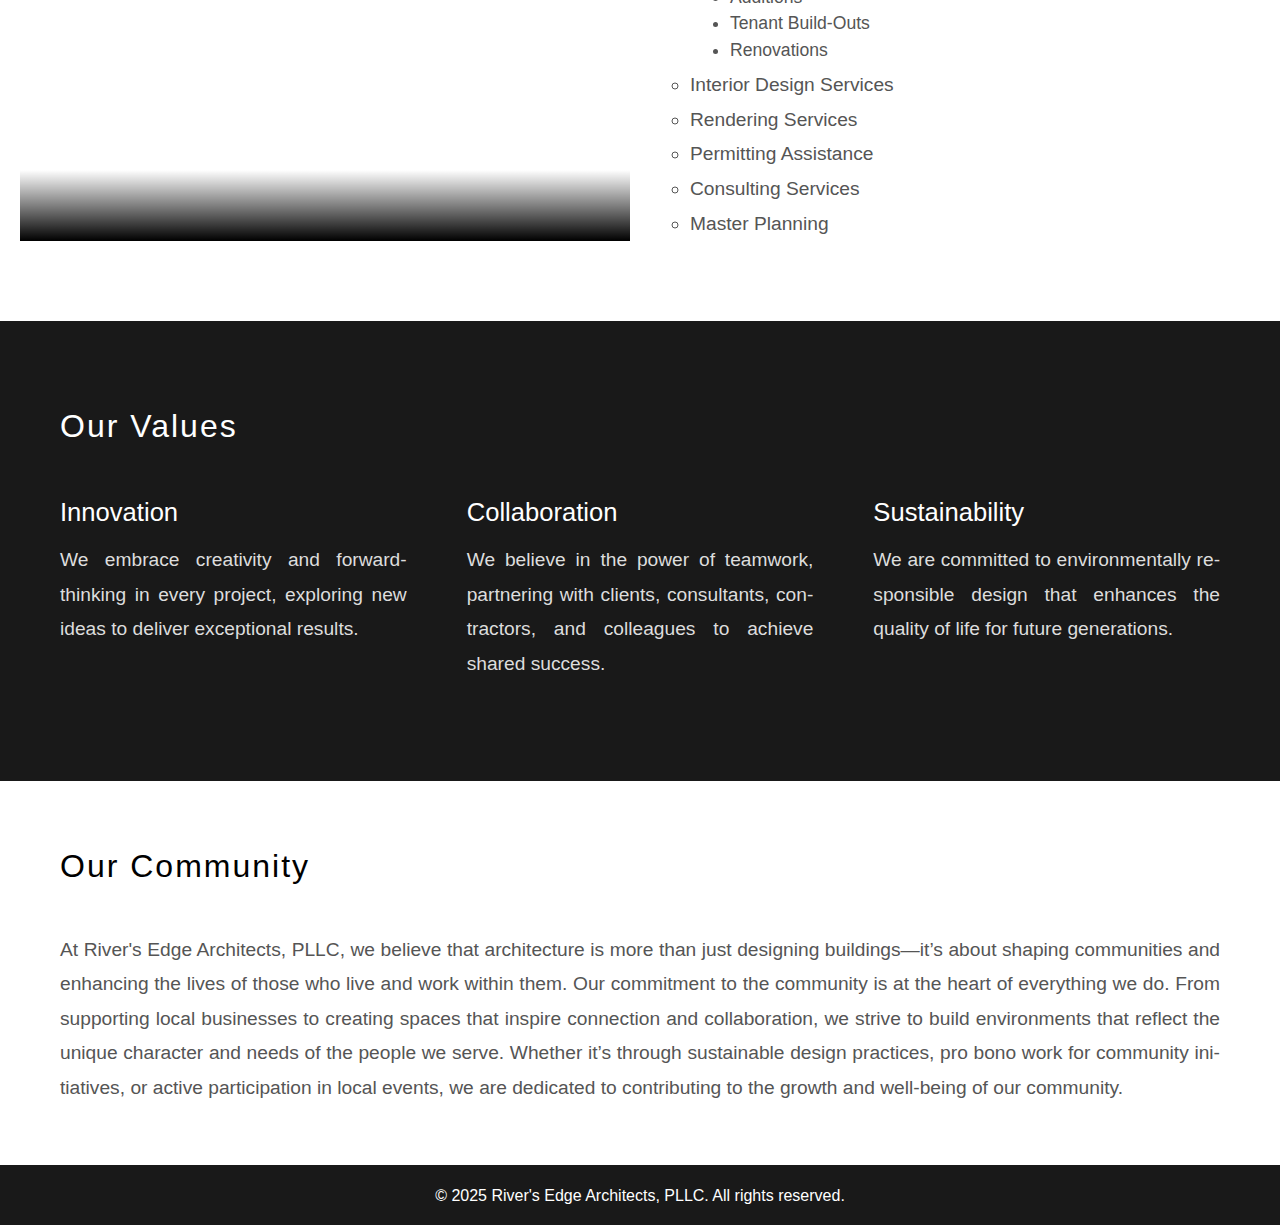
==== commit 427089f9: "Update about.html" ====
--- a/about.html
+++ b/about.html
@@ -92,8 +92,7 @@
       </div>
       <div class="content-container">
         <div class="services-image">
-          <img src="About Images/second-section-image.png" alt="Our Services Example">
-          <p class="image-caption">Rendering - Fredericksburg Academy - Fredericksburg, VA</p>
+          <img src="About Images/second-section-image?v=1.png" alt="Our Services Example">
         </div>
         <div class="services-text">
           <p><strong>Services:</strong></p>
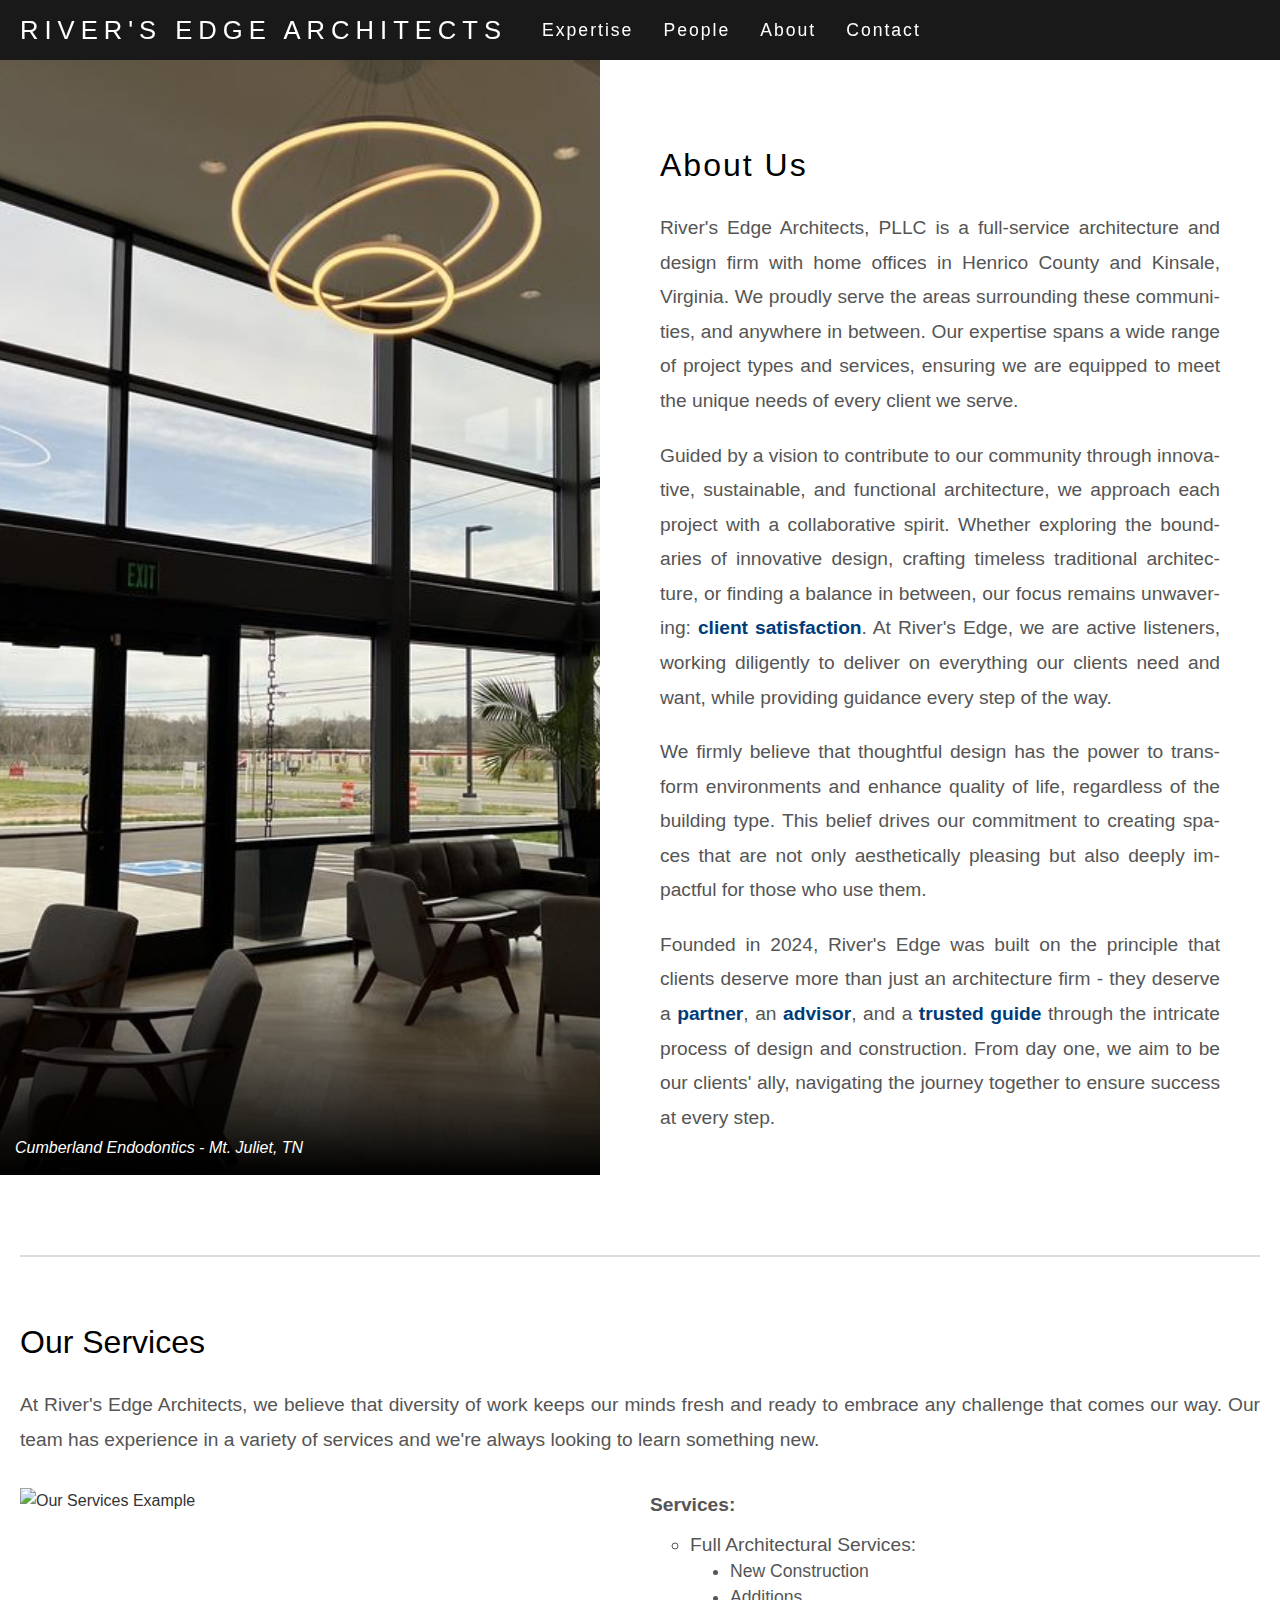
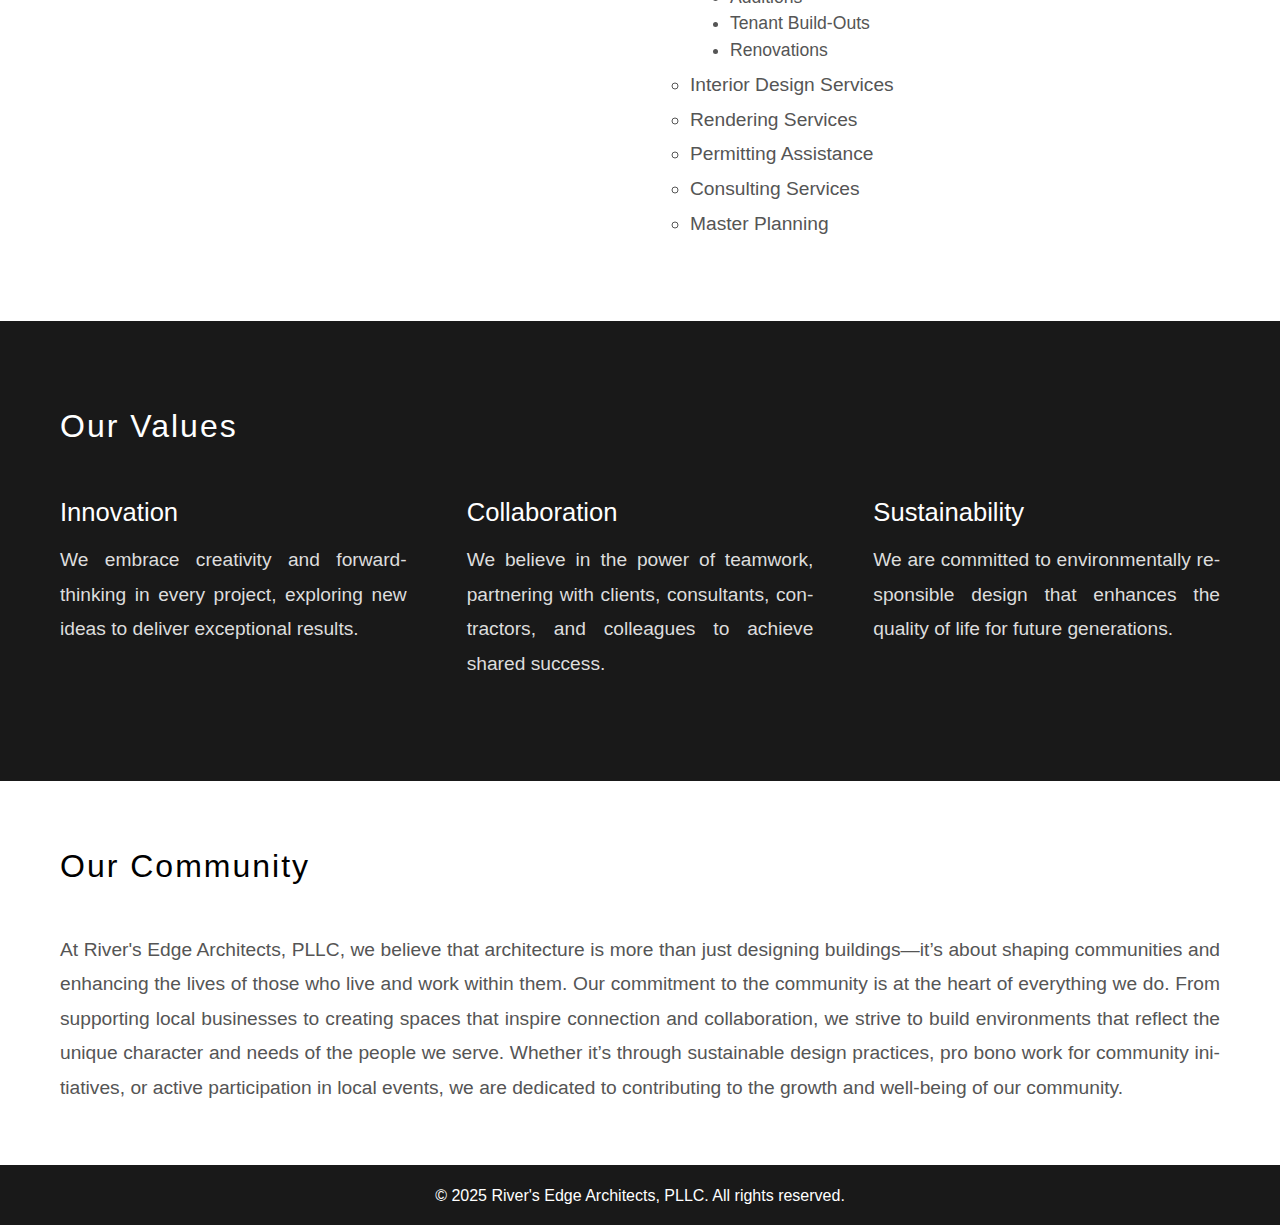
==== commit 49d02bf7: "Add files via upload" ====
--- a/about.html
+++ b/about.html
@@ -4,7 +4,7 @@
   <meta charset="UTF-8">
   <meta name="viewport" content="width=device-width, initial-scale=1.0">
   <title>About Us | River's Edge Architects, PLLC</title>
-  <link rel="stylesheet" href="about.css?v=2"> <!-- New CSS for this page -->
+  <link rel="stylesheet" href="about.css?v=3"> <!-- New CSS for this page -->
 </head>
 <body>
 
@@ -92,7 +92,7 @@
       </div>
       <div class="content-container">
         <div class="services-image">
-          <img src="About Images/second-section-image?v=1.png" alt="Our Services Example">
+          <img src="About Images/second-section-image.png?v=1" alt="Our Services Example">
         </div>
         <div class="services-text">
           <p><strong>Services:</strong></p>
--- a/about.css
+++ b/about.css
@@ -428,29 +428,6 @@
   display: block;
 }
 
-.services-image::after {
-  content: ""; /* Create the fade-to-black effect */
-  position: absolute;
-  bottom: 0;
-  left: 0;
-  width: 100%;
-  height: 20%; /* Height of the fade */
-  background: linear-gradient(transparent, rgba(0, 0, 0, 1)); /* Transparent to black gradient */
-  pointer-events: none; /* Ensure it doesn't interfere with hover/click */
-  z-index: 1;
-}
-
-.services-image .image-caption {
-  position: absolute;
-  bottom: 10px;
-  left: 10px;
-  color: #fff;
-  padding: 5px 5px;
-  font-size: 1rem;
-  font-style: italic;
-  z-index: 2;
-}
-
 @media (max-width: 1000px) {
   .second-section {
     margin: 0 40px;
